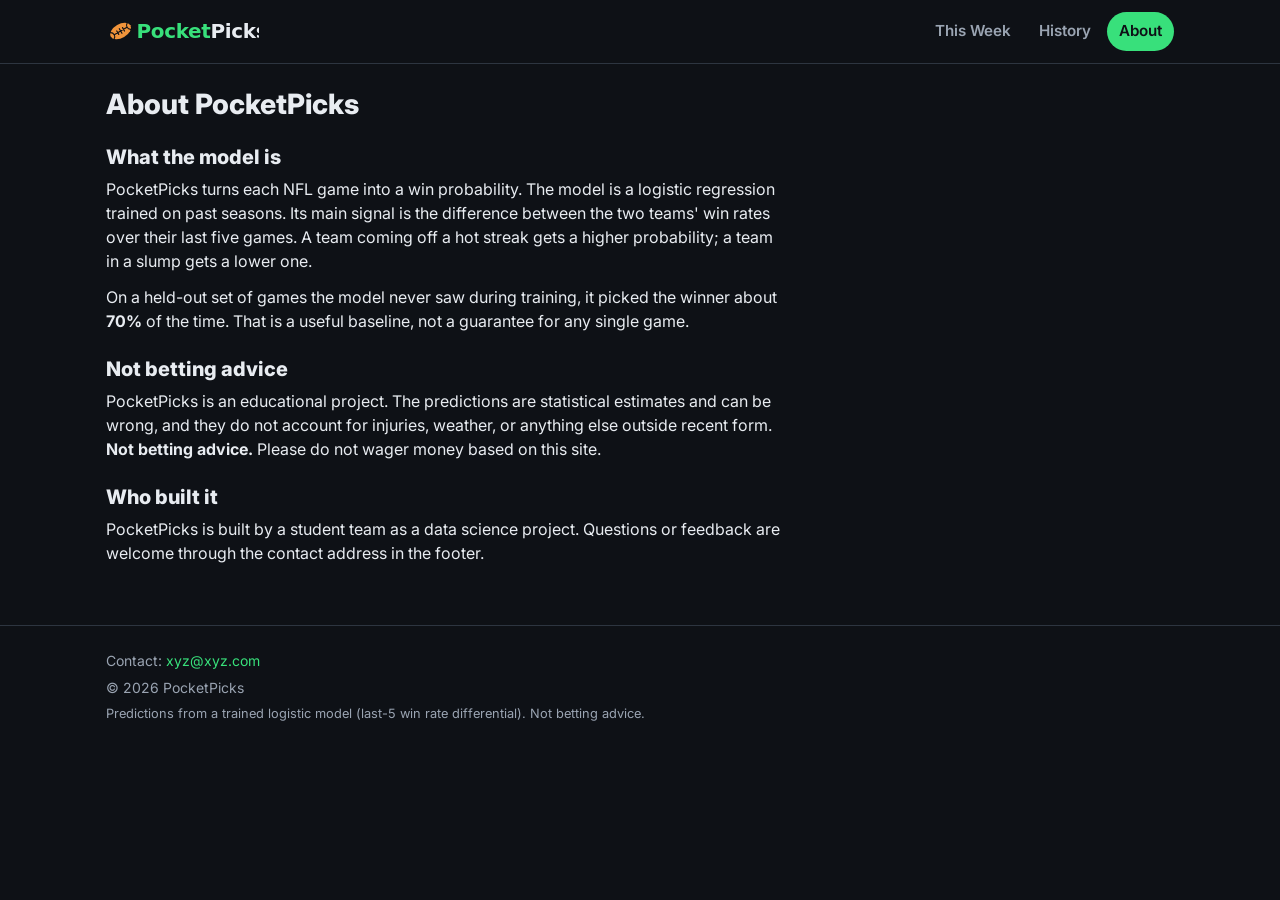
==== site/about.html @ fbab9102 "feat(pocketpicks): page shells, 404, base layout Co-Authored-By: Claude Opus 4.8 <noreply@anthropic." ====
<!doctype html>
<html lang="en">
<head>
  <meta charset="utf-8">
  <meta name="viewport" content="width=device-width, initial-scale=1">
  <title>About | PocketPicks</title>
  <meta name="description" content="How the PocketPicks model works and what it can and cannot tell you.">
  <meta name="theme-color" content="#0e1116">
  <link rel="icon" type="image/svg+xml" href="assets/img/favicon.svg">
  <link rel="preconnect" href="https://fonts.googleapis.com">
  <link rel="preconnect" href="https://fonts.gstatic.com" crossorigin>
  <link rel="stylesheet" href="https://fonts.googleapis.com/css2?family=Inter:wght@400;600;800&amp;display=swap">
  <link rel="stylesheet" href="assets/css/styles.css">
</head>
<body>
  <header id="site-header"></header>

  <main class="container">
    <article class="about">
      <h1>About PocketPicks</h1>

      <section>
        <h2>What the model is</h2>
        <p>PocketPicks turns each NFL game into a win probability. The model is a logistic regression
        trained on past seasons. Its main signal is the difference between the two teams' win rates
        over their last five games. A team coming off a hot streak gets a higher probability; a team
        in a slump gets a lower one.</p>
        <p>On a held-out set of games the model never saw during training, it picked the winner about
        <strong>70%</strong> of the time. That is a useful baseline, not a guarantee for any single game.</p>
      </section>

      <section>
        <h2>Not betting advice</h2>
        <p>PocketPicks is an educational project. The predictions are statistical estimates and can
        be wrong, and they do not account for injuries, weather, or anything else outside recent form.
        <strong>Not betting advice.</strong> Please do not wager money based on this site.</p>
      </section>

      <section>
        <h2>Who built it</h2>
        <p>PocketPicks is built by a student team as a data science project. Questions or feedback are
        welcome through the contact address in the footer.</p>
      </section>
    </article>
  </main>

  <footer id="site-footer"></footer>

  <script type="module">
    import { renderNav, renderFooter } from "./assets/js/common.js";
    renderNav(document.getElementById("site-header"), "about");
    renderFooter(document.getElementById("site-footer"));
  </script>
</body>
</html>
---- site/assets/css/styles.css ----
/* ==========================================================================
   PocketPicks stylesheet — single file, no build step.

   Sections
     1. Fonts
     2. Design tokens (:root custom properties)
     3. Base / reset
     4. Layout (container, 16px gutters, responsive card grid)
     5. Header and nav
     6. Footer
     7. Cards and surfaces
     8. Badges and week pills
     9. Utilities (tabular figures, visually-hidden, text colors)

   Contrast: all text colors below meet WCAG AA (4.5:1) on both --bg and
   --surface. Color is never the only cue; pair it with text or a badge.
   ========================================================================== */

/* 1. Fonts ---------------------------------------------------------------- */
/* Inter is loaded with a <link> in each page <head> (avoids a render-blocking @import chain). */

/* 2. Design tokens -------------------------------------------------------- */
:root {
  --bg: #0e1116;
  --surface: #1a1f26;
  --surface-2: #232a33;
  --border: #2d3540;

  --text: #e8ecf1;
  --muted: #9aa4b2;

  --favored: #38e07b;   /* favored team / accent */
  --underdog: #f0943b;  /* underdog / contrast */
  --miss: #ff7a7a;      /* incorrect pick */

  --radius: 14px;
  --gutter: 16px;
  --max-width: 1100px;

  --font: "Inter", system-ui, -apple-system, "Segoe UI", Roboto, sans-serif;
}

/* 3. Base / reset --------------------------------------------------------- */
*,
*::before,
*::after {
  box-sizing: border-box;
}

html {
  -webkit-text-size-adjust: 100%;
}

body {
  margin: 0;
  background: var(--bg);
  color: var(--text);
  font-family: var(--font);
  font-size: 16px;
  line-height: 1.5;
  overflow-wrap: break-word;
}

img,
svg {
  max-width: 100%;
  height: auto;
}

a {
  color: var(--favored);
  text-decoration: none;
}

a:hover {
  text-decoration: underline;
}

a:focus-visible,
button:focus-visible {
  outline: 2px solid var(--favored);
  outline-offset: 2px;
  border-radius: 4px;
}

h1,
h2,
h3 {
  margin: 0 0 8px;
  line-height: 1.2;
  font-weight: 800;
}

h1 {
  font-size: 1.75rem;
}

h2 {
  font-size: 1.25rem;
}

/* 4. Layout --------------------------------------------------------------- */
.container {
  width: 100%;
  max-width: var(--max-width);
  margin: 0 auto;
  padding-left: var(--gutter);
  padding-right: var(--gutter);
}

main {
  display: block;
  padding-top: 24px;
  padding-bottom: 48px;
  min-height: 60vh;
}

/* Cards stack in one column under 640px, then 2 and 3 columns. */
.card-grid {
  display: grid;
  grid-template-columns: 1fr;
  gap: 16px;
}

.card-grid > * {
  min-width: 0;
}

@media (min-width: 640px) {
  .card-grid {
    grid-template-columns: repeat(2, 1fr);
  }
}

@media (min-width: 1024px) {
  .card-grid {
    grid-template-columns: repeat(3, 1fr);
  }
}

/* Banner strip under the header: week, season, record. */
.banner {
  display: flex;
  flex-wrap: wrap;
  gap: 8px 16px;
  align-items: center;
  margin-bottom: 24px;
  padding: 12px 16px;
  background: var(--surface);
  border: 1px solid var(--border);
  border-radius: var(--radius);
  color: var(--muted);
  font-size: 0.9rem;
}

.banner strong {
  color: var(--text);
}

/* 5. Header and nav ------------------------------------------------------- */
.site-header {
  background: var(--bg);
  border-bottom: 1px solid var(--border);
}

.site-header .container {
  display: flex;
  flex-wrap: wrap;
  align-items: center;
  justify-content: space-between;
  gap: 8px 24px;
  padding-top: 12px;
  padding-bottom: 12px;
}

.site-logo {
  display: inline-flex;
  align-items: center;
}

.site-logo img {
  display: block;
  height: 32px;
  width: auto;
}

.site-nav {
  display: flex;
  gap: 4px;
}

.site-nav a {
  padding: 8px 12px;
  border-radius: 999px;
  color: var(--muted);
  font-weight: 600;
  font-size: 0.95rem;
}

.site-nav a:hover {
  color: var(--text);
  text-decoration: none;
}

.site-nav a[aria-current="page"] {
  color: var(--bg);
  background: var(--favored);
}

/* 6. Footer --------------------------------------------------------------- */
.site-footer {
  border-top: 1px solid var(--border);
  color: var(--muted);
  font-size: 0.875rem;
}

.site-footer .container {
  display: flex;
  flex-direction: column;
  gap: 6px;
  padding-top: 24px;
  padding-bottom: 32px;
}

.site-footer p {
  margin: 0;
}

.site-footer .disclaimer {
  font-size: 0.8rem;
}

/* 7. Cards and surfaces --------------------------------------------------- */
.card {
  display: block;
  padding: 20px 16px;
  background: var(--surface);
  border: 1px solid var(--border);
  border-radius: var(--radius);
  color: var(--text);
}

a.card:hover {
  border-color: var(--favored);
  text-decoration: none;
}

.card-meta {
  color: var(--muted);
  font-size: 0.85rem;
  text-align: center;
}

.card-pct {
  font-size: 3rem;
  font-weight: 800;
  line-height: 1;
  text-align: center;
}

.card-pct.favored {
  color: var(--favored);
}

.card-pct.underdog {
  color: var(--underdog);
}

/* Horizontal probability bar: favored fill on the left of its own side. */
.prob-bar {
  display: flex;
  height: 10px;
  overflow: hidden;
  border-radius: 999px;
  background: var(--surface-2);
}

.prob-bar .favored {
  background: var(--favored);
}

.prob-bar .underdog {
  background: var(--underdog);
}

/* 8. Badges and week pills ------------------------------------------------ */
.favored-badge {
  display: inline-block;
  padding: 2px 8px;
  border-radius: 999px;
  background: var(--favored);
  color: var(--bg);
  font-size: 0.7rem;
  font-weight: 800;
  letter-spacing: 0.06em;
  text-transform: uppercase;
}

.week-pills {
  display: flex;
  flex-wrap: wrap;
  gap: 8px;
  margin: 0 0 24px;
  padding: 0;
  list-style: none;
}

.week-pill {
  display: inline-block;
  min-width: 44px;
  padding: 8px 14px;
  border: 1px solid var(--border);
  border-radius: 999px;
  background: var(--surface);
  color: var(--text);
  font: inherit;
  font-size: 0.9rem;
  font-weight: 600;
  text-align: center;
  cursor: pointer;
}

.week-pill:hover {
  border-color: var(--favored);
}

.week-pill[aria-pressed="true"],
.week-pill.active {
  background: var(--favored);
  border-color: var(--favored);
  color: var(--bg);
}

.week-pill[disabled],
.week-pill.inert {
  color: var(--muted);
  border-style: dashed;
  cursor: not-allowed;
}

/* About page prose */
.about {
  max-width: 68ch;
}

.about section {
  margin-top: 24px;
}

.about p {
  margin: 0 0 12px;
}

/* 9. Utilities ------------------------------------------------------------ */
.tabular {
  font-variant-numeric: tabular-nums;
}

.text-muted {
  color: var(--muted);
}

.text-favored {
  color: var(--favored);
}

.text-underdog {
  color: var(--underdog);
}

.text-miss {
  color: var(--miss);
}

.visually-hidden {
  position: absolute;
  width: 1px;
  height: 1px;
  margin: -1px;
  padding: 0;
  overflow: hidden;
  clip: rect(0, 0, 0, 0);
  white-space: nowrap;
  border: 0;
}
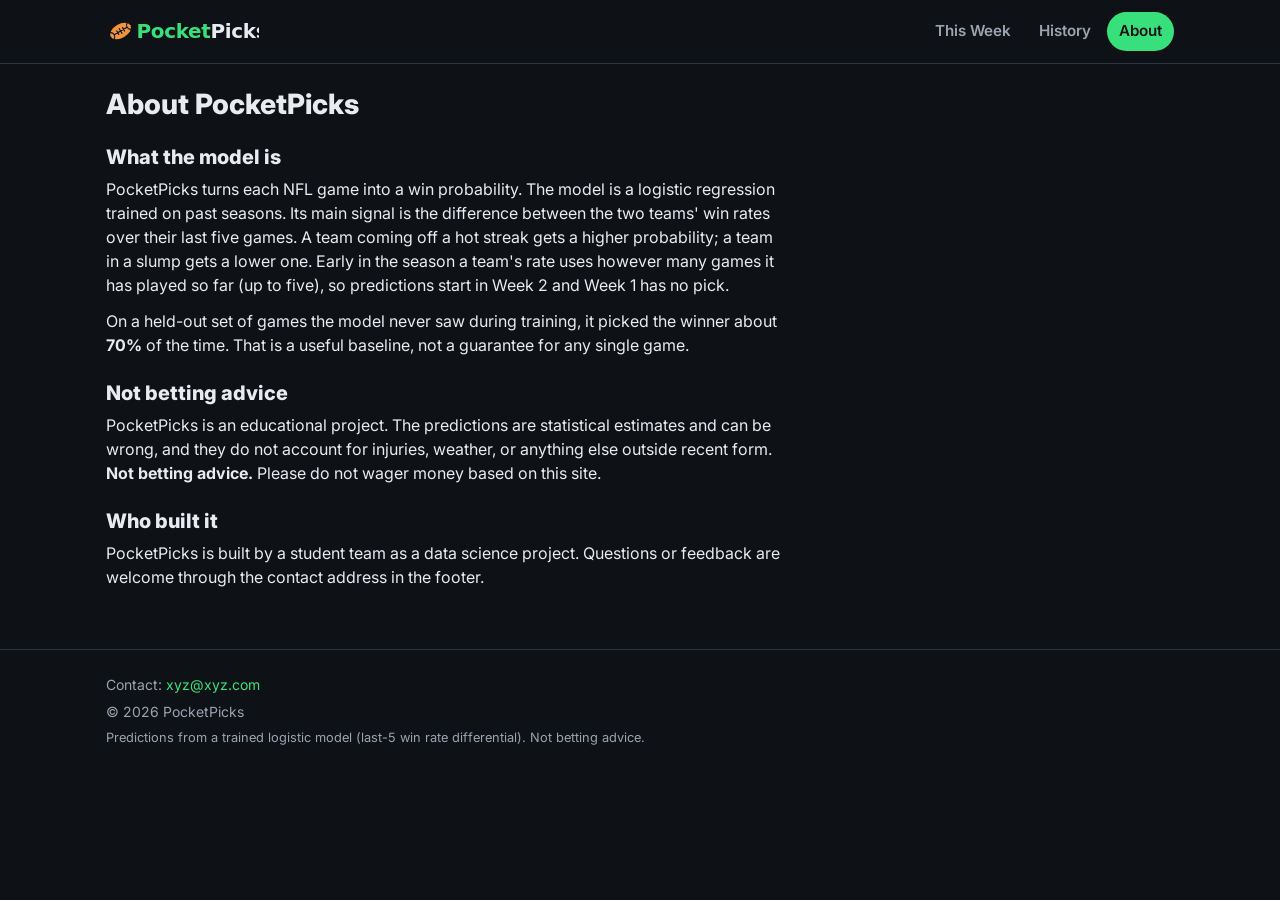
==== commit d23682a3: "feat(pocketpicks): predict from partial win rate; predictions start week 2 current_last5 now uses mi" ====
--- a/site/about.html
+++ b/site/about.html
@@ -24,7 +24,8 @@
         <p>PocketPicks turns each NFL game into a win probability. The model is a logistic regression
         trained on past seasons. Its main signal is the difference between the two teams' win rates
         over their last five games. A team coming off a hot streak gets a higher probability; a team
-        in a slump gets a lower one.</p>
+        in a slump gets a lower one. Early in the season a team's rate uses however many games it has
+        played so far (up to five), so predictions start in Week 2 and Week 1 has no pick.</p>
         <p>On a held-out set of games the model never saw during training, it picked the winner about
         <strong>70%</strong> of the time. That is a useful baseline, not a guarantee for any single game.</p>
       </section>
--- a/site/assets/css/styles.css
+++ b/site/assets/css/styles.css
@@ -383,3 +383,488 @@
   white-space: nowrap;
   border: 0;
 }
+
+/* 10. Game cards (home page, history, game detail) ------------------------ */
+.game-card {
+  display: flex;
+  flex-direction: column;
+  gap: 14px;
+}
+
+.teams {
+  display: grid;
+  grid-template-columns: 1fr auto 1fr;
+  align-items: start;
+  gap: 8px;
+}
+
+.teams-at {
+  align-self: center;
+  color: var(--muted);
+  font-size: 0.85rem;
+}
+
+.team {
+  display: flex;
+  flex-direction: column;
+  align-items: center;
+  gap: 4px;
+  min-width: 0;
+  text-align: center;
+}
+
+.team-name {
+  font-weight: 600;
+  font-size: 0.9rem;
+  line-height: 1.25;
+}
+
+.team-record {
+  color: var(--muted);
+  font-size: 0.8rem;
+}
+
+.team-logo {
+  display: block;
+  width: 48px;
+  height: 48px;
+  object-fit: contain;
+}
+
+/* Text fallback shown when assets/img/teams/<slug>.svg is absent. */
+.team-badge {
+  display: inline-flex;
+  align-items: center;
+  justify-content: center;
+  width: 48px;
+  height: 48px;
+  border: 1px solid var(--border);
+  border-radius: 50%;
+  background: var(--surface-2);
+  color: var(--text);
+  font-size: 0.85rem;
+  font-weight: 800;
+  letter-spacing: 0.03em;
+}
+
+.pick {
+  text-align: center;
+}
+
+.pick-label {
+  margin-top: 4px;
+  color: var(--muted);
+  font-size: 0.85rem;
+  font-weight: 600;
+}
+
+.prob-legend {
+  display: flex;
+  justify-content: space-between;
+  margin-top: -8px;
+  color: var(--muted);
+  font-size: 0.75rem;
+}
+
+.warming-up {
+  margin: 0;
+  padding: 12px;
+  border: 1px dashed var(--border);
+  border-radius: 10px;
+  color: var(--muted);
+  font-size: 0.9rem;
+  text-align: center;
+}
+
+.odds-row {
+  padding-top: 12px;
+  border-top: 1px solid var(--border);
+  text-align: center;
+}
+
+.odds-label {
+  color: var(--muted);
+  font-size: 0.75rem;
+}
+
+.odds-lines {
+  display: flex;
+  justify-content: space-between;
+  gap: 8px;
+  margin-top: 2px;
+  font-size: 0.9rem;
+  font-weight: 600;
+}
+
+.empty-state {
+  padding: 32px 16px;
+  border: 1px dashed var(--border);
+  border-radius: var(--radius);
+  color: var(--muted);
+  text-align: center;
+}
+
+/* 11. Game detail page ---------------------------------------------------- */
+#game-root > * + * {
+  margin-top: 16px;
+}
+
+#game-root > p:first-child {
+  margin: 0 0 4px;
+}
+
+.game-header {
+  padding: 28px 16px;
+}
+
+.game-header .team-name {
+  font-size: 1.1rem;
+}
+
+.game-header .team-logo,
+.game-header .team-badge {
+  width: 64px;
+  height: 64px;
+}
+
+.game-header .card-pct {
+  font-size: 3.5rem;
+}
+
+.panel-grid {
+  display: grid;
+  grid-template-columns: 1fr;
+  gap: 16px;
+}
+
+.panel-grid > * {
+  min-width: 0;
+  margin-top: 0;
+}
+
+@media (min-width: 640px) {
+  .panel-grid {
+    grid-template-columns: repeat(2, 1fr);
+  }
+}
+
+.team-panel-head {
+  display: flex;
+  align-items: center;
+  gap: 12px;
+  margin-bottom: 12px;
+}
+
+.team-panel-head h2 {
+  margin: 0;
+}
+
+.panel-sub {
+  font-size: 0.8rem;
+  font-weight: 600;
+  text-transform: uppercase;
+  letter-spacing: 0.06em;
+}
+
+.stat-list {
+  margin: 0;
+}
+
+.stat-row {
+  display: flex;
+  justify-content: space-between;
+  gap: 12px;
+  padding: 8px 0;
+  border-bottom: 1px solid var(--border);
+}
+
+.stat-row dt {
+  color: var(--muted);
+  min-width: 0;
+}
+
+.stat-row dd {
+  margin: 0;
+  font-weight: 600;
+  text-align: right;
+}
+
+.panel-subhead {
+  margin: 16px 0 8px;
+  font-size: 0.95rem;
+  color: var(--muted);
+}
+
+.last5-list {
+  margin: 0;
+  padding: 0;
+  list-style: none;
+}
+
+.last5-item {
+  display: flex;
+  align-items: center;
+  gap: 12px;
+  padding: 6px 0;
+}
+
+.result-chip {
+  display: inline-flex;
+  align-items: center;
+  justify-content: center;
+  width: 28px;
+  height: 28px;
+  border: 1px solid var(--border);
+  border-radius: 8px;
+  background: var(--surface-2);
+  font-size: 0.8rem;
+  font-weight: 800;
+}
+
+.result-chip.win {
+  border-color: var(--favored);
+  color: var(--favored);
+}
+
+.result-chip.loss {
+  border-color: var(--miss);
+  color: var(--miss);
+}
+
+.last5-score {
+  font-weight: 600;
+}
+
+.last5-opp {
+  margin-left: auto;
+  color: var(--muted);
+  font-size: 0.9rem;
+}
+
+.model-note {
+  margin: 12px 0 0;
+  font-size: 0.8rem;
+}
+
+.injury-cols {
+  display: grid;
+  grid-template-columns: 1fr;
+  gap: 16px;
+}
+
+@media (min-width: 640px) {
+  .injury-cols {
+    grid-template-columns: repeat(2, 1fr);
+  }
+}
+
+.injury-col {
+  min-width: 0;
+}
+
+.injury-col h3 {
+  font-size: 1rem;
+}
+
+.injury-list {
+  margin: 0;
+  padding: 0;
+  list-style: none;
+}
+
+.injury-item {
+  display: flex;
+  flex-direction: column;
+  padding: 8px 0;
+  border-bottom: 1px solid var(--border);
+}
+
+.injury-player {
+  font-weight: 600;
+}
+
+.injury-detail {
+  color: var(--muted);
+  font-size: 0.9rem;
+}
+
+.status-badge {
+  display: inline-block;
+  padding: 1px 8px;
+  border: 1px solid var(--border);
+  border-radius: 999px;
+  font-size: 0.75rem;
+  font-weight: 700;
+}
+
+.status-out {
+  border-color: var(--miss);
+  color: var(--miss);
+}
+
+.status-doubtful,
+.status-questionable {
+  border-color: var(--underdog);
+  color: var(--underdog);
+}
+
+.injuries-fetched {
+  margin: 12px 0 0;
+  font-size: 0.8rem;
+}
+
+.injuries h2 {
+  margin-bottom: 12px;
+}
+
+/* 12. History page -------------------------------------------------------- */
+#history-root > h1 {
+  margin-bottom: 16px;
+}
+
+.history-section + .history-section {
+  margin-top: 40px;
+}
+
+.history-section > h2 {
+  margin-bottom: 12px;
+}
+
+.week-pills li {
+  display: block;
+}
+
+.pill-note {
+  margin: -12px 0 16px;
+  font-size: 0.85rem;
+}
+
+.week-stat {
+  margin: 0 0 16px;
+  font-size: 1.1rem;
+  font-weight: 800;
+}
+
+/* Outcome overlay appended inside a game card. */
+.game-card.result-hit {
+  border-color: var(--favored);
+}
+
+.game-card.result-miss {
+  border-color: var(--miss);
+}
+
+.result-footer {
+  display: flex;
+  flex-wrap: wrap;
+  align-items: center;
+  justify-content: space-between;
+  gap: 6px 12px;
+  padding-top: 12px;
+  border-top: 1px solid var(--border);
+}
+
+.result-badge {
+  display: inline-block;
+  padding: 2px 10px;
+  border: 1px solid var(--border);
+  border-radius: 999px;
+  font-size: 0.8rem;
+  font-weight: 800;
+}
+
+.result-badge.hit {
+  border-color: var(--favored);
+  color: var(--favored);
+}
+
+.result-badge.miss {
+  border-color: var(--miss);
+  color: var(--miss);
+}
+
+.result-badge.none {
+  color: var(--muted);
+}
+
+.final-score {
+  font-size: 0.9rem;
+  font-weight: 600;
+}
+
+.teams-line {
+  font-size: 1.1rem;
+  font-weight: 800;
+  text-align: center;
+}
+
+.tally-summary {
+  margin: 0 0 16px;
+  color: var(--muted);
+  font-weight: 600;
+}
+
+.chart-box {
+  position: relative;
+  width: 100%;
+  height: 240px;
+  margin-bottom: 24px;
+  padding: 12px;
+  background: var(--surface);
+  border: 1px solid var(--border);
+  border-radius: var(--radius);
+}
+
+.table-wrap {
+  overflow-x: auto;
+  border: 1px solid var(--border);
+  border-radius: var(--radius);
+  background: var(--surface);
+}
+
+.tally-table {
+  width: 100%;
+  border-collapse: collapse;
+  font-size: 0.9rem;
+}
+
+.tally-table th,
+.tally-table td {
+  padding: 10px 12px;
+  border-bottom: 1px solid var(--border);
+  text-align: right;
+  white-space: nowrap;
+}
+
+.tally-table th:first-child,
+.tally-table td:first-child {
+  text-align: left;
+}
+
+.tally-table thead th {
+  color: var(--muted);
+  font-size: 0.75rem;
+  font-weight: 600;
+  letter-spacing: 0.04em;
+  text-transform: uppercase;
+}
+
+.tally-table tbody th {
+  font-weight: 600;
+}
+
+.tally-table tfoot th,
+.tally-table tfoot td {
+  border-bottom: 0;
+  background: var(--surface-2);
+  color: var(--favored);
+  font-weight: 800;
+}
+
+@media (max-width: 480px) {
+  .tally-table th,
+  .tally-table td {
+    padding: 8px 6px;
+    font-size: 0.8rem;
+  }
+}
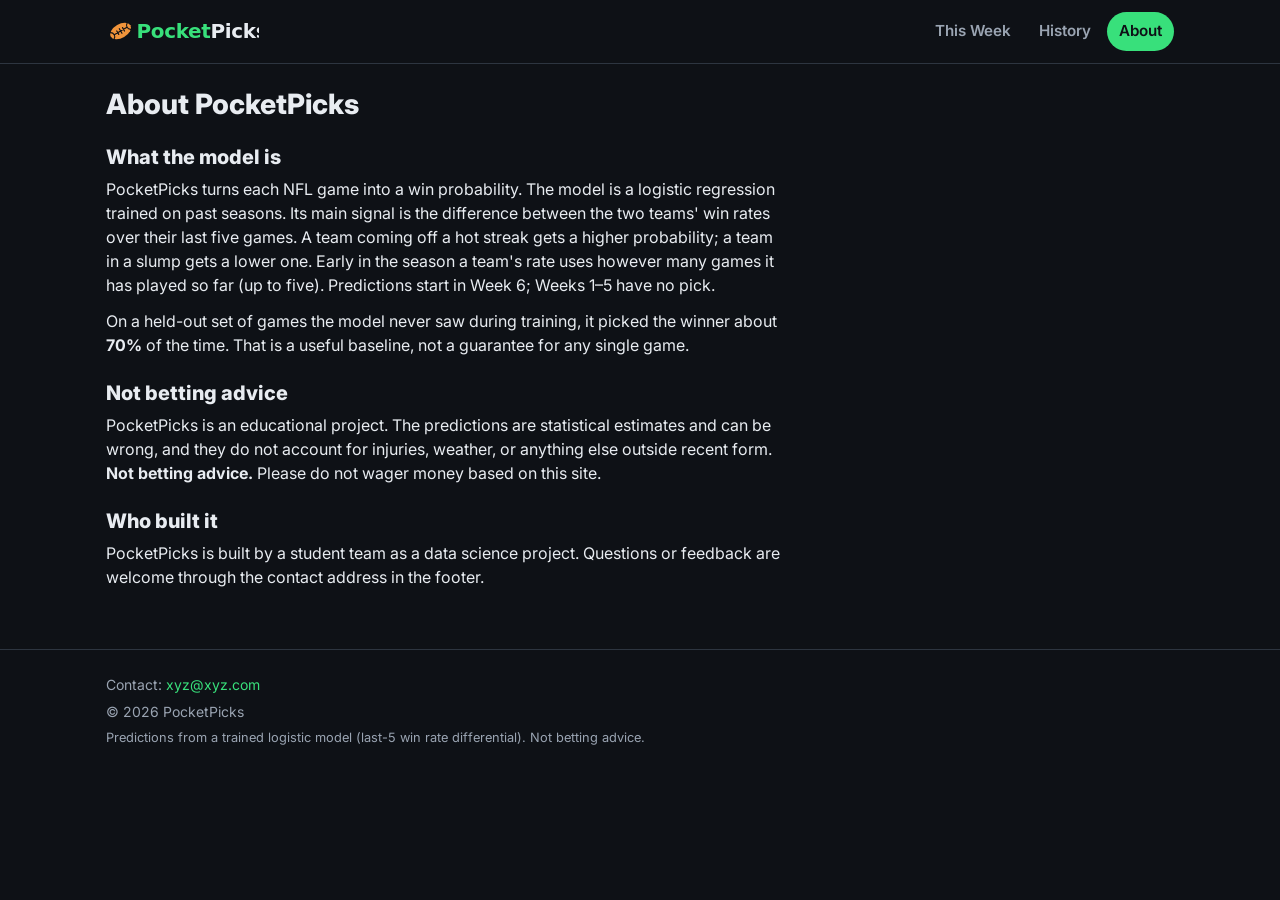
==== commit 040ba3df: "feat(pocketpicks): predictions only from week 6; hide weeks 1-5 on history - update_week: DEFAULT_MO" ====
--- a/site/about.html
+++ b/site/about.html
@@ -25,7 +25,7 @@
         trained on past seasons. Its main signal is the difference between the two teams' win rates
         over their last five games. A team coming off a hot streak gets a higher probability; a team
         in a slump gets a lower one. Early in the season a team's rate uses however many games it has
-        played so far (up to five), so predictions start in Week 2 and Week 1 has no pick.</p>
+        played so far (up to five). Predictions start in Week 6; Weeks 1–5 have no pick.</p>
         <p>On a held-out set of games the model never saw during training, it picked the winner about
         <strong>70%</strong> of the time. That is a useful baseline, not a guarantee for any single game.</p>
       </section>
--- a/site/assets/css/styles.css
+++ b/site/assets/css/styles.css
@@ -734,11 +734,6 @@
   display: block;
 }
 
-.pill-note {
-  margin: -12px 0 16px;
-  font-size: 0.85rem;
-}
-
 .week-stat {
   margin: 0 0 16px;
   font-size: 1.1rem;
